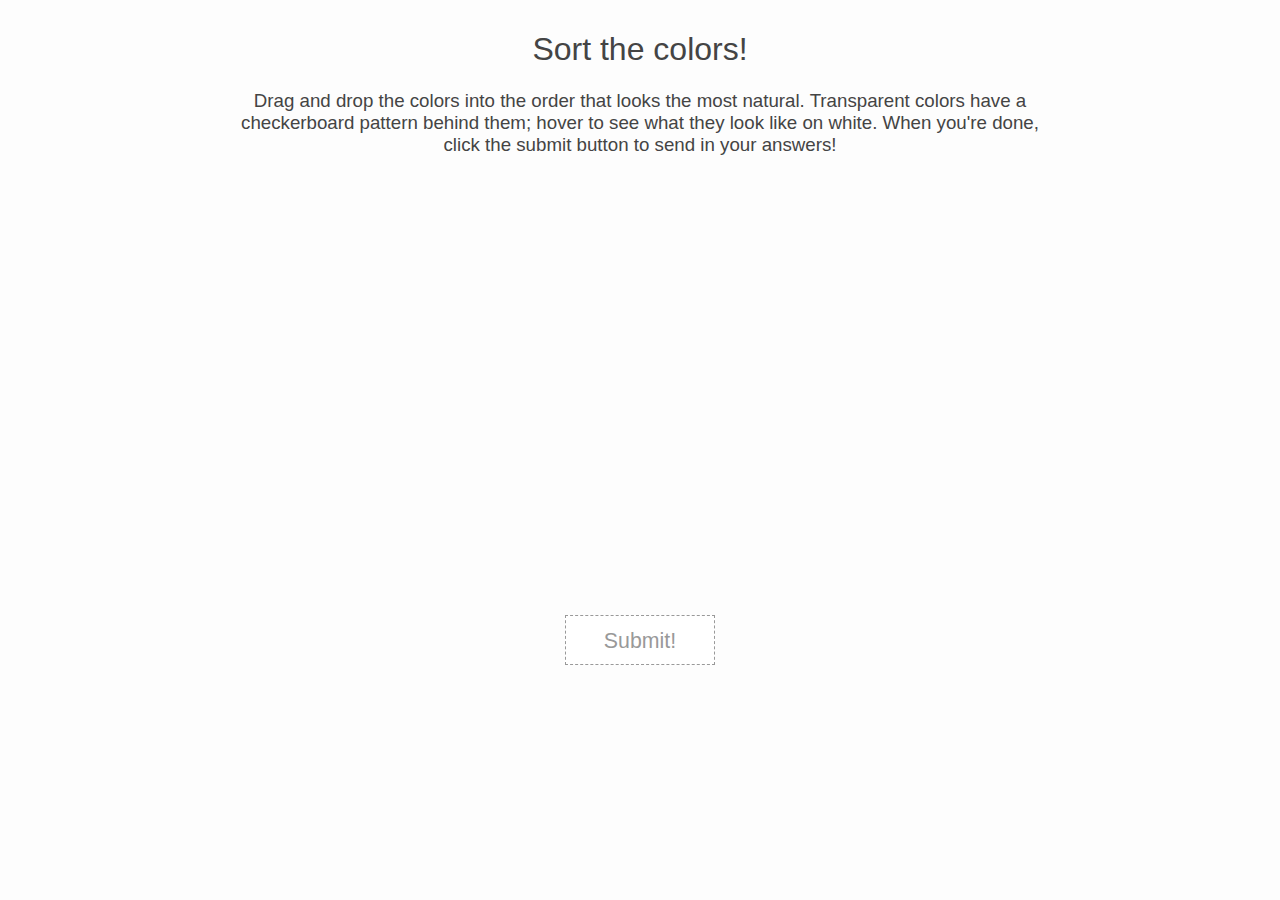
==== colorsort/index.html @ 6dfb1315 "Reorganization" ====
<!DOCTYPE html>
<html>
<head>
  <title>Put the colors in order!</title>
  <link rel="stylesheet" href="colorsort.css">
  <script src="https://cdn.firebase.com/js/client/2.0.5/firebase.js"></script>
</head>
<body>
  <div id="content">
    <div id="instructions">
      <h1>Sort the colors!</h1>
      <h3>Drag and drop the colors into the order that looks the most natural. Transparent colors have a checkerboard pattern behind them; hover to see what they look like on white. When you're done, click the submit button to send in your answers!</h3>
    </div>
    <div id="color-container"></div>
    <input type="button" id="submit-button" class="disabled" value="Submit!">
  </div>
  <div id="nextSetOverlay">
    <div class="modal">
      <h2>Thanks!</h2>
      <p>If you'd like, click below to get a new set of colors</p>
      <button id="next-button">Go!</button>
    </div>
  </div>
  <script src="colorsort.js"></script>
</body>
</html>
---- colorsort/colorsort.css ----
body {
  font-family: "Helvetica", sans-serif;
  background-color: #fdfdfd;
}

body, html, #content {
  height: 100%;
  width: 100%;
  margin: 0px;
  box-sizing: border-box;
  color: #444;
}

h1, h2, h3 {
  font-weight: 300;
}

#content {
  padding: 10px;
  text-align: center;
}

#instructions {
  max-width: 800px;
  margin-left: auto;
  margin-right: auto;
}

#color-container {
  min-height: 50px;
  height: 50%;
  position: relative;
}

#submit-button,
#next-button {
  width: 150px;
  height: 50px;
  line-height: 50px;
  font-size: 16pt;
  background-color: #ffffff;
  color: #444;
  border: 1px solid #444;
  outline: none;
  margin: 0px;
  padding: 0px;
  box-shadow: 0px 2px 7px -4px #666;
  cursor: pointer;
}

#submit-button:hover,
#next-button:hover {
  border: 1px solid #444;
  background-color: #f8f8f8;
}

#submit-button:active,
#next-button:active {
  background-color: #eee;
  box-shadow: 0px 2px 7px -4px #666 inset;

}

#submit-button.disabled {
  box-shadow: none;
  border: 1px #999999 dashed;
  color: #999999;
  cursor: default;
}

#submit-button.disabled:hover {
  background-color: #ffffff;
}

#submit-button.disabled:active {
  background-color: #ffffff;
}

.block, .outerBlock {
  width: 60px;
  height: 60px;
  position: absolute;
  top: 50%;
  left: 50%;
  margin-top: -30px;
  box-shadow: 1px 2px 5px -2px #666;
  cursor: -webkit-grab;
  cursor: grab;
}

.block:not(.dragging) {
  transition: 0.25s ease;
}

.block.dragging {
  cursor: -webkit-grabbing;
  cursor: grabbing;
  z-index: 2;
}

.outerBlock {
  background-image: url( "images/transparent.jpg" );
  background-size: 10px 10px;
}

.outerBlock:hover {
  background: #fff;
}

.outerBlock > .block {
  margin: 0px;
  top: 0px;
  left: 0px;
  pointer-events: none;
}

#nextSetOverlay {
  background: rgba(252, 252, 252, 0.75);
  position: absolute;
  top: 0px;
  left: 0px;
  width: 100%;
  height: 100%;
  visibility: hidden;
}

#nextSetOverlay > .modal {
  width: 400px;
  height: 200px;
  background: #fff;
  text-align: center;
  position: absolute;
  left: 50%;
  top: 50%;
  margin-top: -100px;
  margin-left: -200px;
  box-shadow: 1px 2px 8px -3px #666;
  padding: 25px;
  box-sizing: border-box;
}

#nextSetOverlay > .modal > h2 {
  margin-top: 0px;
}

#next-button {
  position: absolute;
  bottom: 25px;
  left: 50%;
  margin-left: -75px;
}

#no-more-message {
  color: #bbbbbb;
  position: relative;
  top: 50%;
  margin-top: -2em;
}
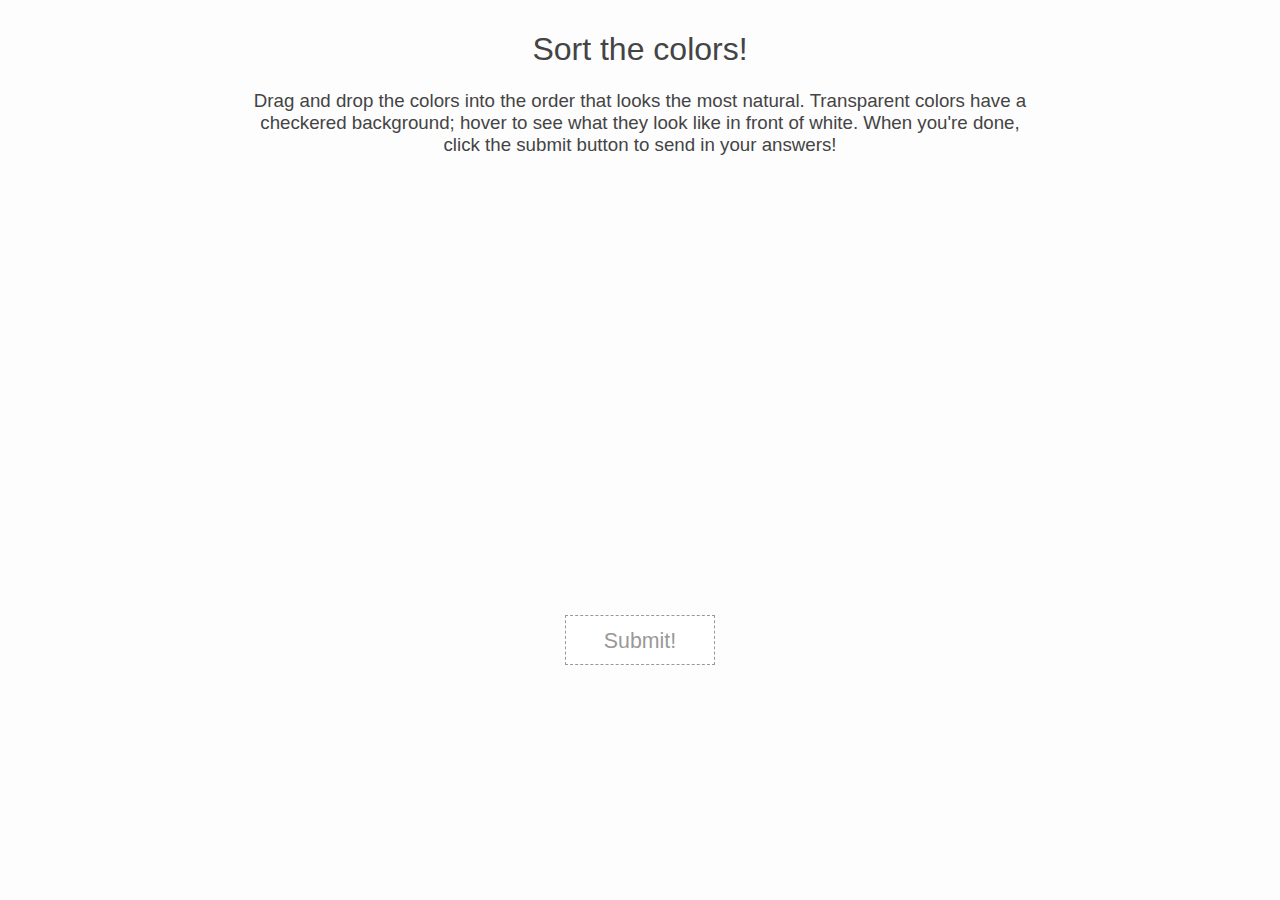
==== commit 65444c76: "Added order randomization" ====
--- a/colorsort/index.html
+++ b/colorsort/index.html
@@ -9,7 +9,7 @@
   <div id="content">
     <div id="instructions">
       <h1>Sort the colors!</h1>
-      <h3>Drag and drop the colors into the order that looks the most natural. Transparent colors have a checkerboard pattern behind them; hover to see what they look like on white. When you're done, click the submit button to send in your answers!</h3>
+      <h3>Drag and drop the colors into the order that looks the most natural. Transparent colors have a checkered background; hover to see what they look like in front of white. When you're done, click the submit button to send in your answers!</h3>
     </div>
     <div id="color-container"></div>
     <input type="button" id="submit-button" class="disabled" value="Submit!">
